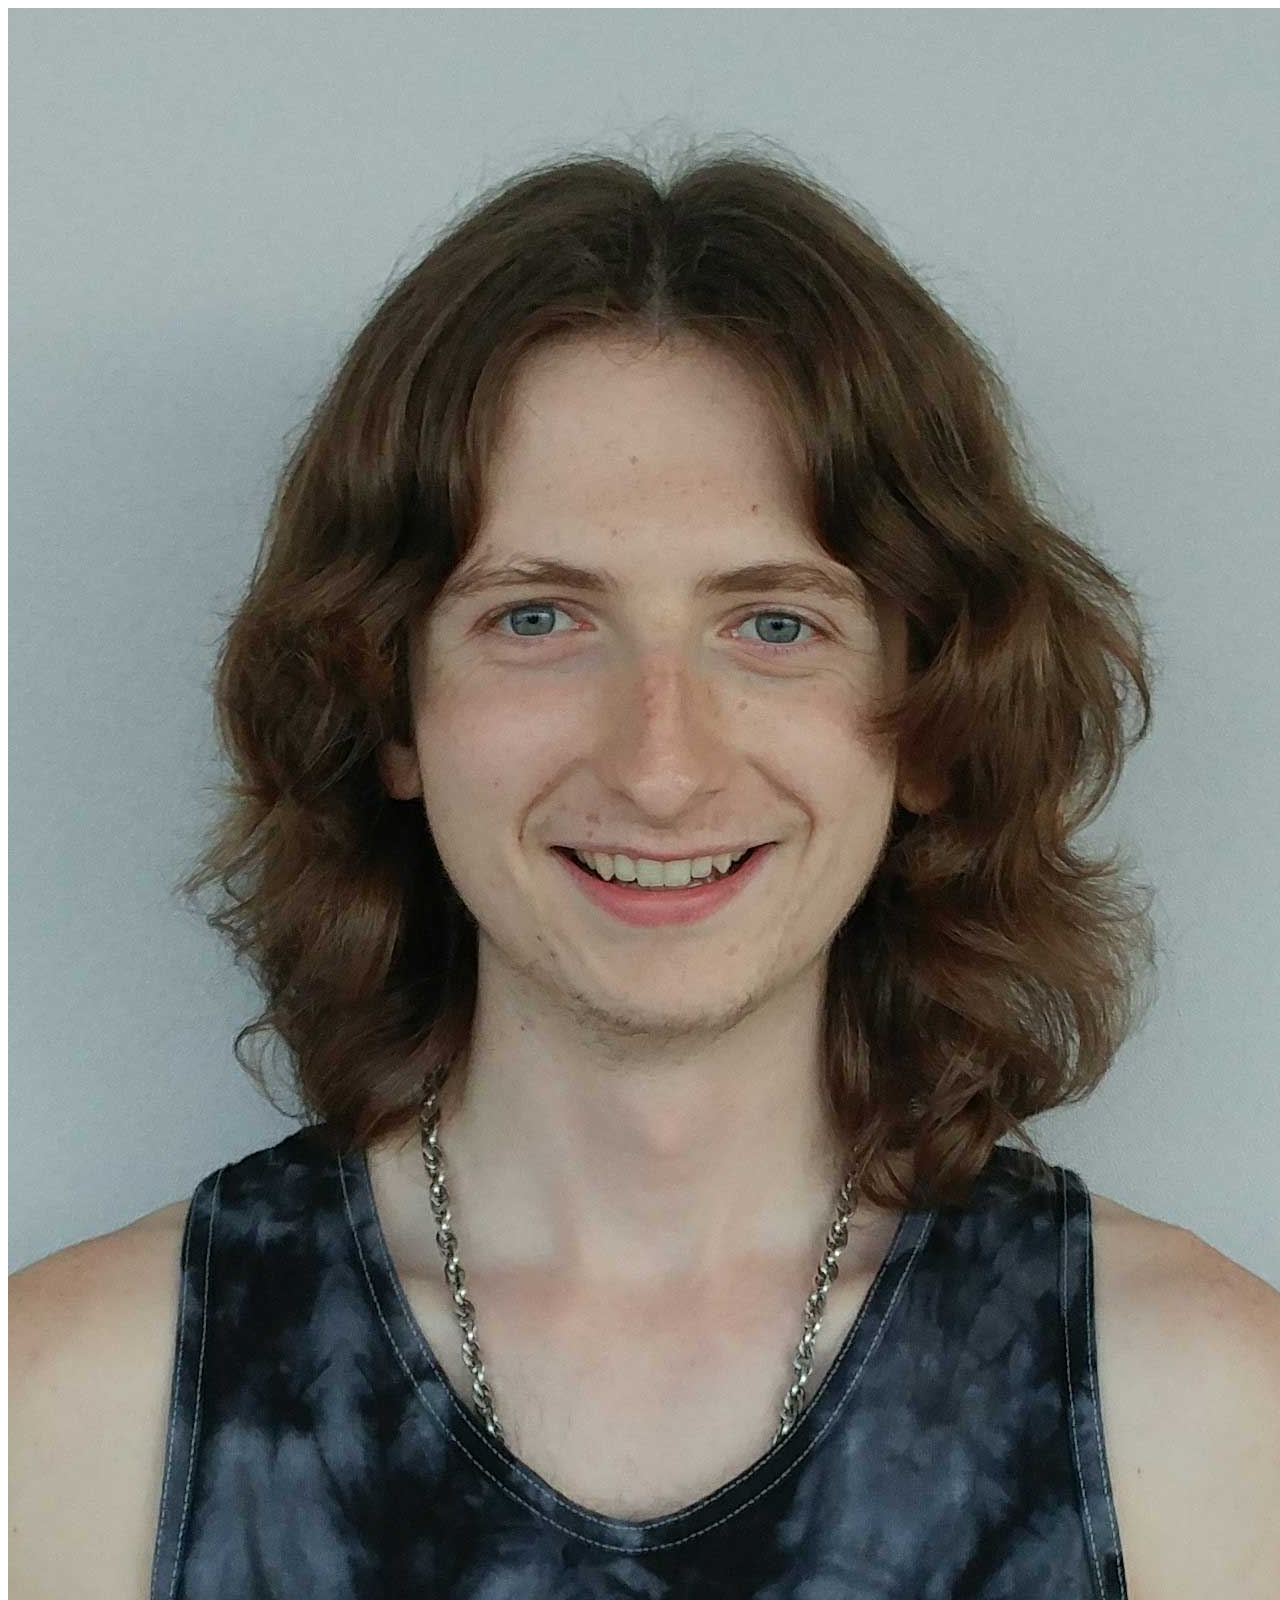
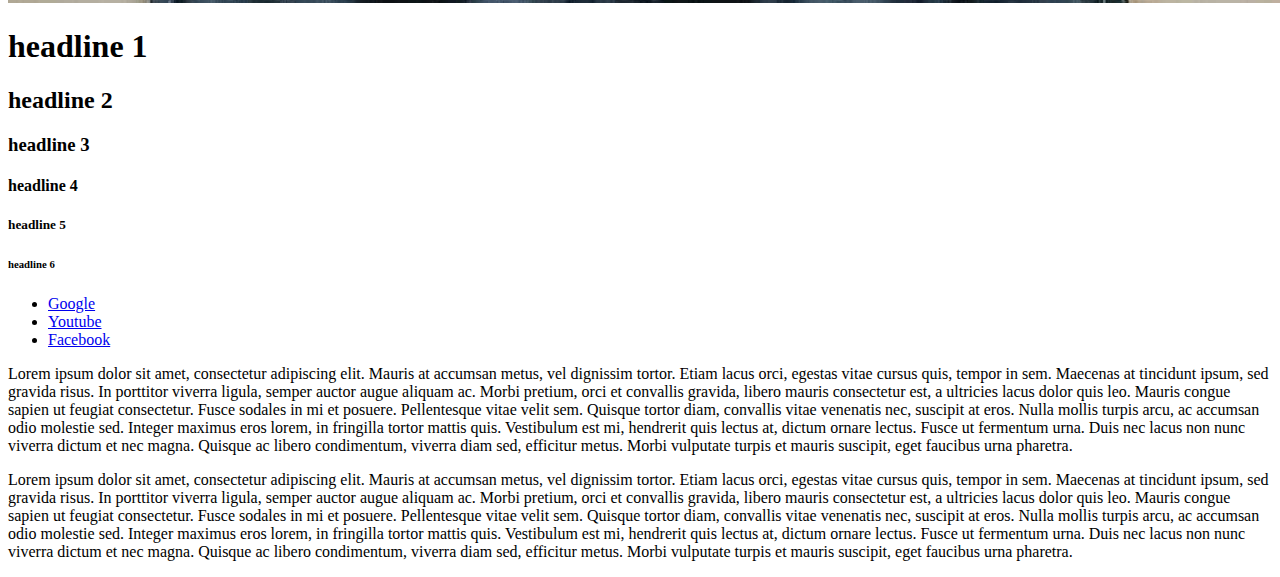
==== about.me/index.html @ 9c614fba "first commit" ====
<!DOCTYPE html>
<html lang="en">
<head>
    <meta charset="UTF-8">
    <meta name="viewport" content="width=device-width, initial-scale=1.0">
    <meta http-equiv="X-UA-Compatible" content="ie=edge">
    <title>About Me</title>
</head>
<body>

    <img src="img/derek.jpg" alt="photo of derek">

<h1>headline 1</h1>
<h2>headline 2</h2>
<h3>headline 3</h3>
<h4>headline 4</h4>
<h5>headline 5</h5>
<h6>headline 6</h6>

<ul>
    <li><a href="http://www.google.com">Google</a></li>
    <li><a href="http://www.youtube.com">Youtube</a></li>
    <li><a href="http://www.facebook.com">Facebook</a></li>
</ul>

  <p>Lorem ipsum dolor sit amet, consectetur adipiscing elit. Mauris at accumsan metus, vel dignissim tortor. Etiam lacus orci, egestas vitae cursus quis, tempor in sem. Maecenas at tincidunt ipsum, sed gravida risus. In porttitor viverra ligula, semper auctor augue aliquam ac. Morbi pretium, orci et convallis gravida, libero mauris consectetur est, a ultricies lacus dolor quis leo. Mauris congue sapien ut feugiat consectetur. Fusce sodales in mi et posuere. Pellentesque vitae velit sem. Quisque tortor diam, convallis vitae venenatis nec, suscipit at eros. Nulla mollis turpis arcu, ac accumsan odio molestie sed. Integer maximus eros lorem, in fringilla tortor mattis quis. Vestibulum est mi, hendrerit quis lectus at, dictum ornare lectus. Fusce ut fermentum urna. Duis nec lacus non nunc viverra dictum et nec magna. Quisque ac libero condimentum, viverra diam sed, efficitur metus. Morbi vulputate turpis et mauris suscipit, eget faucibus urna pharetra.</p>

  <p>Lorem ipsum dolor sit amet, consectetur adipiscing elit. Mauris at accumsan metus, vel dignissim tortor. Etiam lacus orci, egestas vitae cursus quis, tempor in sem. Maecenas at tincidunt ipsum, sed gravida risus. In porttitor viverra ligula, semper auctor augue aliquam ac. Morbi pretium, orci et convallis gravida, libero mauris consectetur est, a ultricies lacus dolor quis leo. Mauris congue sapien ut feugiat consectetur. Fusce sodales in mi et posuere. Pellentesque vitae velit sem. Quisque tortor diam, convallis vitae venenatis nec, suscipit at eros. Nulla mollis turpis arcu, ac accumsan odio molestie sed. Integer maximus eros lorem, in fringilla tortor mattis quis. Vestibulum est mi, hendrerit quis lectus at, dictum ornare lectus. Fusce ut fermentum urna. Duis nec lacus non nunc viverra dictum et nec magna. Quisque ac libero condimentum, viverra diam sed, efficitur metus. Morbi vulputate turpis et mauris suscipit, eget faucibus urna pharetra.</p>
</body>
</html>
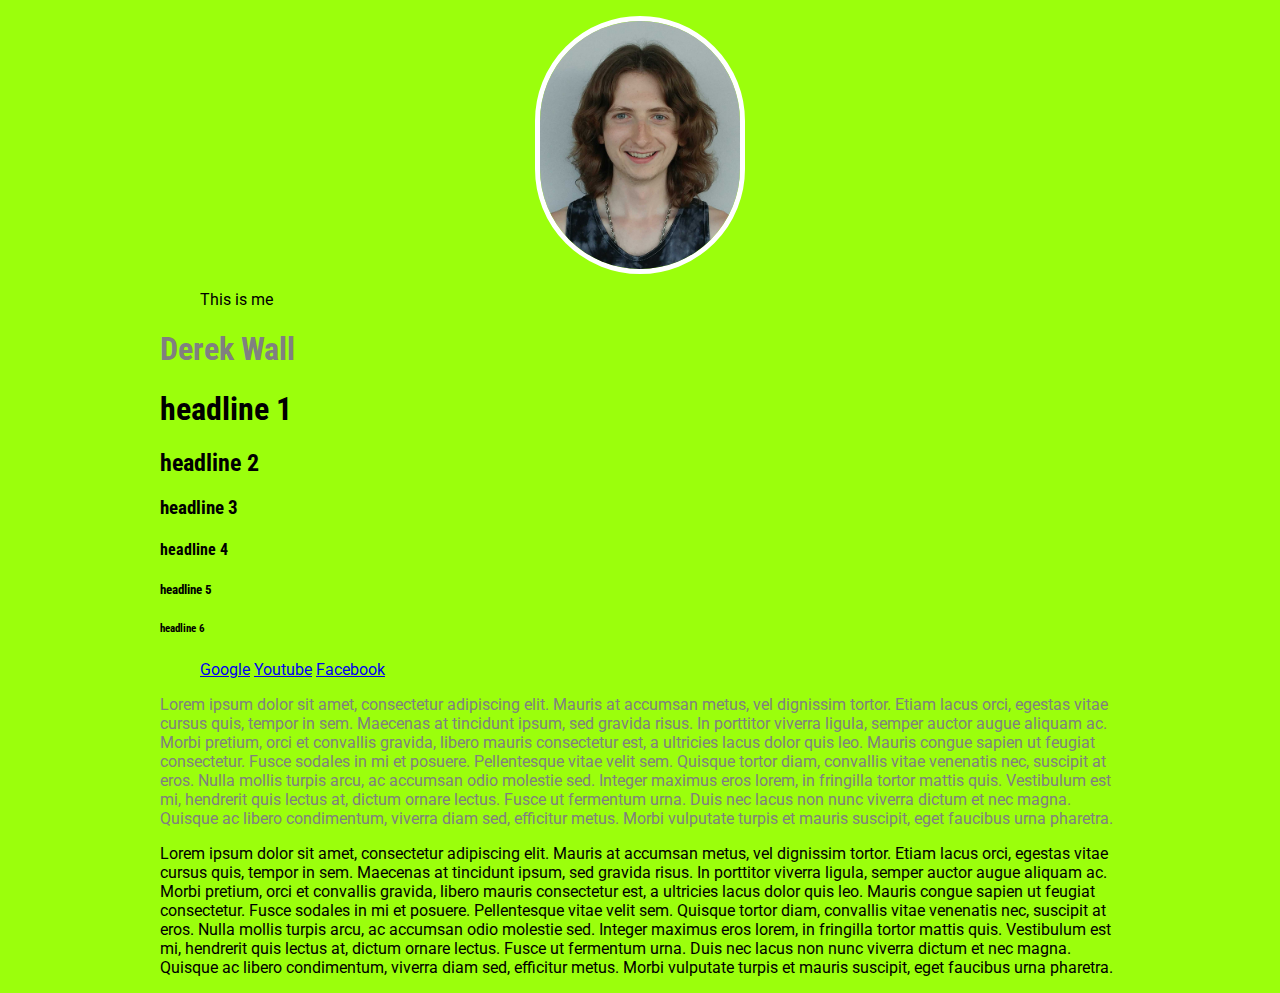
==== commit bc11b17e: "update" ====
--- a/about.me/index.html
+++ b/about.me/index.html
@@ -5,26 +5,56 @@
     <meta name="viewport" content="width=device-width, initial-scale=1.0">
     <meta http-equiv="X-UA-Compatible" content="ie=edge">
     <title>About Me</title>
+    <link href="https://fonts.googleapis.com/css?family=Roboto|Roboto+Condensed" rel="stylesheet">
+    <link rel="stylesheet" href="https://use.fontawesome.com/releases/v5.3.1/css/all.css" integrity="sha384-mzrmE5qonljUremFsqc01SB46JvROS7bZs3IO2EmfFsd15uHvIt+Y8vEf7N7fWAU" crossorigin="anonymous">
+    <link rel="stylesheet" type="text/css" href="css/mystyle.css">
 </head>
 <body>
 
-    <img src="img/derek.jpg" alt="photo of derek">
+    <!-- This is a multi-comment line -->
 
-<h1>headline 1</h1>
-<h2>headline 2</h2>
-<h3>headline 3</h3>
-<h4>headline 4</h4>
-<h5>headline 5</h5>
-<h6>headline 6</h6>
+    <div id="content-wrapper">
+        <figure>
+        <img src="img/derek.jpg" alt="photo of derek" width="200">
 
-<ul>
-    <li><a href="http://www.google.com">Google</a></li>
-    <li><a href="http://www.youtube.com">Youtube</a></li>
-    <li><a href="http://www.facebook.com">Facebook</a></li>
-</ul>
+        <ul>
+            <li><i class="fab fa-instagram"></i></li>
+            <li><i class="fab fa-github"></i></li>
+            <li><i class="fab fa-facebook"></i></li>
+        </ul>
+        
+        
+        
 
-  <p>Lorem ipsum dolor sit amet, consectetur adipiscing elit. Mauris at accumsan metus, vel dignissim tortor. Etiam lacus orci, egestas vitae cursus quis, tempor in sem. Maecenas at tincidunt ipsum, sed gravida risus. In porttitor viverra ligula, semper auctor augue aliquam ac. Morbi pretium, orci et convallis gravida, libero mauris consectetur est, a ultricies lacus dolor quis leo. Mauris congue sapien ut feugiat consectetur. Fusce sodales in mi et posuere. Pellentesque vitae velit sem. Quisque tortor diam, convallis vitae venenatis nec, suscipit at eros. Nulla mollis turpis arcu, ac accumsan odio molestie sed. Integer maximus eros lorem, in fringilla tortor mattis quis. Vestibulum est mi, hendrerit quis lectus at, dictum ornare lectus. Fusce ut fermentum urna. Duis nec lacus non nunc viverra dictum et nec magna. Quisque ac libero condimentum, viverra diam sed, efficitur metus. Morbi vulputate turpis et mauris suscipit, eget faucibus urna pharetra.</p>
 
-  <p>Lorem ipsum dolor sit amet, consectetur adipiscing elit. Mauris at accumsan metus, vel dignissim tortor. Etiam lacus orci, egestas vitae cursus quis, tempor in sem. Maecenas at tincidunt ipsum, sed gravida risus. In porttitor viverra ligula, semper auctor augue aliquam ac. Morbi pretium, orci et convallis gravida, libero mauris consectetur est, a ultricies lacus dolor quis leo. Mauris congue sapien ut feugiat consectetur. Fusce sodales in mi et posuere. Pellentesque vitae velit sem. Quisque tortor diam, convallis vitae venenatis nec, suscipit at eros. Nulla mollis turpis arcu, ac accumsan odio molestie sed. Integer maximus eros lorem, in fringilla tortor mattis quis. Vestibulum est mi, hendrerit quis lectus at, dictum ornare lectus. Fusce ut fermentum urna. Duis nec lacus non nunc viverra dictum et nec magna. Quisque ac libero condimentum, viverra diam sed, efficitur metus. Morbi vulputate turpis et mauris suscipit, eget faucibus urna pharetra.</p>
-</body>
+        <figcaption>This is me</figcaption>
+        </figure>
+
+
+        <h1 class="grey-copy">Derek Wall</h1>
+
+        <h1>headline 1</h1>
+        <h2>headline 2</h2>
+        <h3>headline 3</h3>
+        <h4>headline 4</h4>
+        <h5>headline 5</h5>
+        <h6>headline 6</h6>
+
+        <ul>
+            <li><a href="http://www.google.com">Google</a></li>
+            <li><a href="http://www.youtube.com">Youtube</a></li>
+            <li><a href="http://www.facebook.com">Facebook</a></li>
+        </ul>
+
+        <p class="grey-copy">
+            Lorem ipsum dolor sit amet, consectetur adipiscing elit. Mauris at       accumsan metus, vel dignissim tortor. Etiam lacus orci, egestas vitae cursus quis, tempor in sem. Maecenas at tincidunt ipsum, sed gravida risus. In porttitor viverra ligula, semper auctor augue aliquam ac. Morbi pretium, orci et convallis gravida, libero mauris consectetur est, a ultricies lacus dolor quis leo. Mauris congue sapien ut feugiat consectetur. Fusce sodales in mi et posuere. Pellentesque vitae velit sem. Quisque tortor diam, convallis vitae venenatis nec, suscipit at eros. Nulla mollis turpis arcu, ac accumsan odio molestie sed. Integer maximus eros lorem, in fringilla tortor mattis quis. Vestibulum est mi, hendrerit quis lectus at, dictum ornare lectus. Fusce ut fermentum urna. Duis nec lacus non nunc viverra dictum et nec magna. Quisque ac libero condimentum, viverra diam sed, efficitur metus. Morbi vulputate turpis et mauris suscipit, eget faucibus urna pharetra.
+
+        </p>
+
+        <p>
+            Lorem ipsum dolor sit amet, consectetur adipiscing elit. Mauris at accumsan metus, vel dignissim tortor. Etiam lacus orci, egestas vitae cursus quis, tempor in sem. Maecenas at tincidunt ipsum, sed gravida risus. In porttitor viverra ligula, semper auctor augue aliquam ac. Morbi pretium, orci et convallis gravida, libero mauris consectetur est, a ultricies lacus dolor quis leo. Mauris congue sapien ut feugiat consectetur. Fusce sodales in mi et posuere. Pellentesque vitae velit sem. Quisque tortor diam, convallis vitae venenatis nec, suscipit at eros. Nulla mollis turpis arcu, ac accumsan odio molestie sed. Integer maximus eros lorem, in fringilla tortor mattis quis. Vestibulum est mi, hendrerit quis lectus at, dictum ornare lectus. Fusce ut fermentum urna. Duis nec lacus non nunc viverra dictum et nec magna. Quisque ac libero condimentum, viverra diam sed, efficitur metus. Morbi vulputate turpis et mauris suscipit, eget faucibus urna pharetra.
+
+        </p>
+        </body>
+</div>
 </html>--- a/about.me/css/mystyle.css
+++ b/about.me/css/mystyle.css
@@ -0,0 +1,40 @@
+body,html {
+    background-color: rgb(155, 255 ,12);
+    font-family: 'Roboto', sans-serif;
+}
+
+h1,h2,h3,h4,h5,h6{
+    font-family: 'Roboto Condensed', sans-serif;
+}
+
+img{
+    display: block;
+    margin: 0 auto;
+    border: 5px solid white;
+    border-radius: 300px;
+}
+
+ul > li {
+    display: inline;
+    margin: 0 5px 0 5px;
+    width: 300px;
+    margin: 0 auto;
+}
+    
+i{
+    font-size:60px;
+    color: black
+}
+
+p {
+    color:black;
+}
+
+.grey-copy{
+    color: grey;
+}
+
+#content-wrapper{
+    width: 960px;
+    margin: 0 auto;
+}